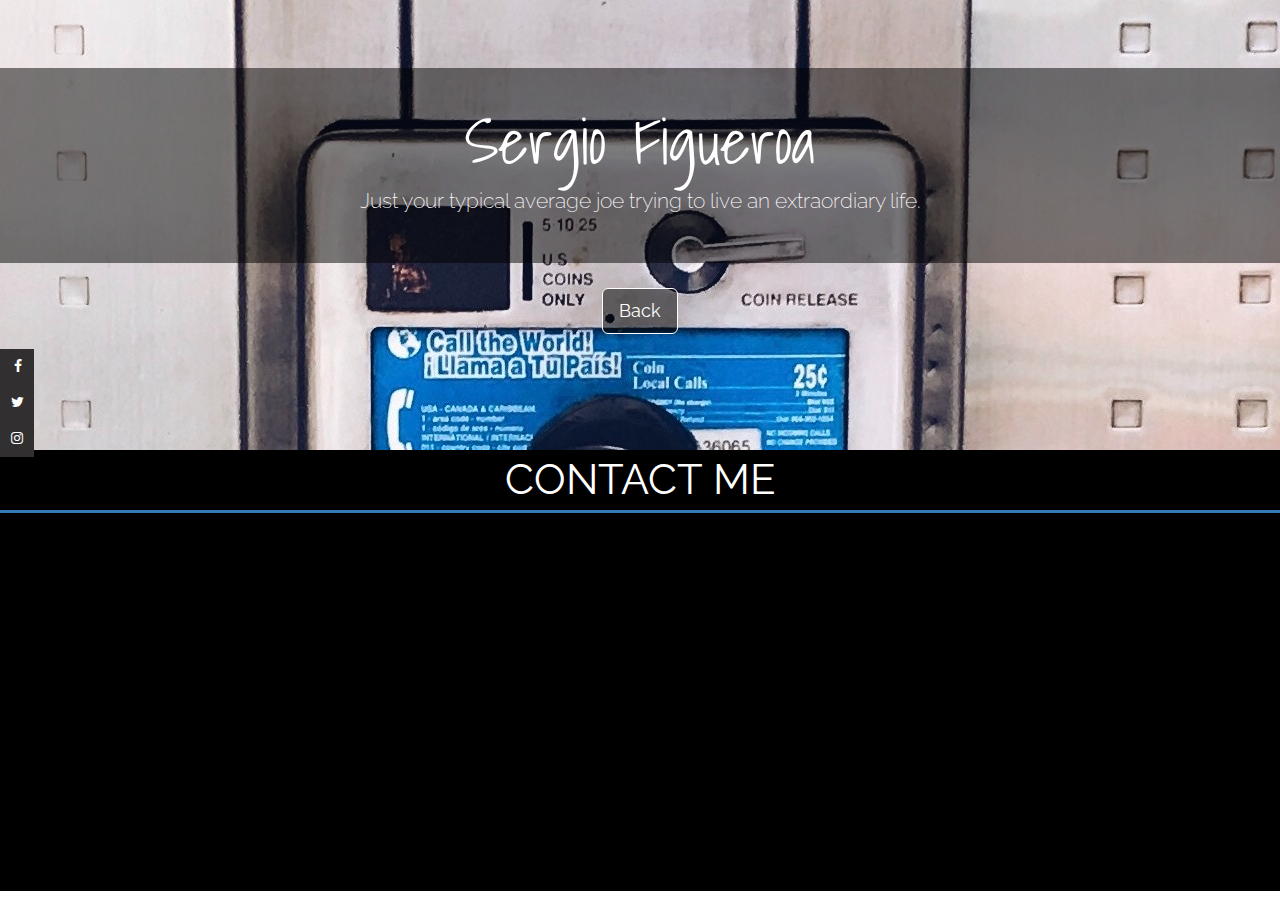
==== contact.html @ a8525e25 "basic layout finished" ====
<!DOCTYPE html>
<html lang="en">
<head>
  <meta charset="UTF-8">
  <meta name="viewport" content="width=device-width, initial-scale=1.0">
  <meta http-equiv="X-UA-Compatible" content="ie=edge">
  <title>Document</title>
  <link rel="stylesheet" href="css/bootstrap.min.css">
	<link rel="stylesheet" href="css/font-awesome.min.css">
	<link rel="stylesheet" href="css/styles.css">
  <link rel="stylesheet" href="css/contact.css">
    <link rel="stylesheet" href="https://cdnjs.cloudflare.com/ajax/libs/font-awesome/4.7.0/css/font-awesome.min.css">
</head>
<body>
  <!-- HERO SECTION YO -->
  <div class="jumbotron">
    <div class="black">
      <h1 class="shadows name" id="name">Sergio Figueroa</h1>
      <p class=rale>Just your typical average joe trying to live an extraordiary life.</p>
    </div>
    <div class="contact">
      <p><a class="btn btn-primary btn-lg box rale" href="index.html" role="button">Back</a></p>
    </div>
    <!-- SOCIAL ICONS -->
    <div class="footer-social-icons">
      <ul class="social-icons">
          <li><a href="https://facebook.com/ZombeeJeezus" class="social-icon"> <i class="fa fa-facebook"></i></a></li>
          <li><a href="https://twitter.com/SerjSpears" class="social-icon"> <i class="fa fa-twitter"></i></a></li>
          <li><a href="https://instagr.am/sergiosmocos" class="social-icon"> <i class="fa fa-instagram"></i></a></li>
    </div>
    <!-- SOCIAL ICONS END -->
  </div>
  <!--HERO ENDS-->

  <!-- LINKS -->
  <div class="work rale">CONTACT ME</div>
  <div class=".col-md-12 contact-section">

  </div>

</body>
</html>
---- css/styles.css ----
@import url('https://fonts.googleapis.com/css?family=Raleway:400,600|Shadows+Into+Light');
/*GLOBAL SECTION*/
body {
  min-height: 100vh;
  max-height: 100vh;
}

.shadows{
  font-family: 'Shadows Into Light', cursive;
}

.rale{
  font-family: 'Raleway', sans-serif;
}

html{
  height: 100%;
  width: 100%;
}



/*HERO SECTION*/
.jumbotron{
  background-image: url("../img/hero.jpg");
  text-align: center;
  color: #fff;
  background-position: center;
  height: 50vh;
  width: 100%;
  text-align: center;
  margin-bottom: 0%;

}

#name{
  padding-top: 3%;
}
.jumbotron .h1, .jumbotron h1{

}

.black{
  background-color: rgba(0, 0, 0, 0.5);
  height: 55%;
}

.box{
  background-color: rgba(0, 0, 0, 0.5);
  border: 1px solid #fff;
}

.contact{
  padding-top: 2%
}


.btn-primary:hover, .btn-primary:active, .btn-primary.active:focus, .btn-primary.active:hover, .btn-primary:active.focus, .btn-primary:active:focus, .btn-primary:active:hover, .open>.dropdown-toggle.btn-primary.focus, .open>.dropdown-toggle.btn-primary:focus, .open>.dropdown-toggle.btn-primary:hover{
  background-color: #fff;
  border-color: #fff;
  color: #000;
}

/*SOCIAL ICONS*/
ul {
    padding:0;
    list-style: none;
}

.footer-social-icons {
    width: 10px;
    display:block;
    margin: 0 auto;
    padding-right: 100%;
}
.social-icon {
    color: #fff;
}
ul.social-icons {
    margin-top: ;
}

i {
  height: 36px;
  width: 34px;
}

.fa-facebook {
    padding:10px 14px;
    -o-transition:.5s;
    -ms-transition:.5s;
    -moz-transition:.5s;
    -webkit-transition:.5s;
    transition: .5s;
    background-color: #322f30;
}
.fa-facebook:hover {
    background-color: #3d5b99;
}
.fa-twitter {
    padding:10px 11px;
    -o-transition:.5s;
    -ms-transition:.5s;
    -moz-transition:.5s;
    -webkit-transition:.5s;
    transition: .5s;
    background-color: #322f30;
}
.fa-twitter:hover {
    background-color: #00aced;
}
.fa-instagram {
    padding:10px 11px;
    -o-transition:.5s;
    -ms-transition:.5s;
    -moz-transition:.5s;
    -webkit-transition:.5s;
    transition: .5s;
    background-color: #322f30;
}
.fa-instagram:hover {
    background-color: #e25714;
}


/*WORK SECTION*/

.work{
  text-align: center;
  background-color: #000;
  color: #fff;
  font-size: 3em;
  height: %;
  border-bottom: 3px solid #337ab7
}


/*Links Section*/

.pastwork{
  background-color: #000;
  height: 33%;
}

.thumbnail {
  background-color: rgba(255, 255, 255, 0.9);
}

#image{

}

a.thumbnail.active, a.thumbnail:focus, a.thumbnail:hover{
  background-color: rgba(255, 255, 255, 0.1);
}

.pastwork:hover .text{
  visibility:visible;
  color: #fff;
}

.buttons{
  height: 40.6vh;
  background-color: #000;
}

.row{
  background-color: #000;
  padding: 2%;
  margin-right: 0%;
  padding-right: 15%;
}

.bg{
  background-color: #000;

}

.text{
  visibility: hidden;
  height: 5%;
}
---- css/contact.css ----
/*New Hero*/
.jumbotron{
  background-image: url("../img/phone.jpg");
  text-align: center;
  color: #fff;
  background-position: top;
  height: 50vh;
  width: 100%;
  text-align: center;
  margin-bottom: 0%;
}

.contact-section {
  height: 42vh;
  background-color: #000;
}
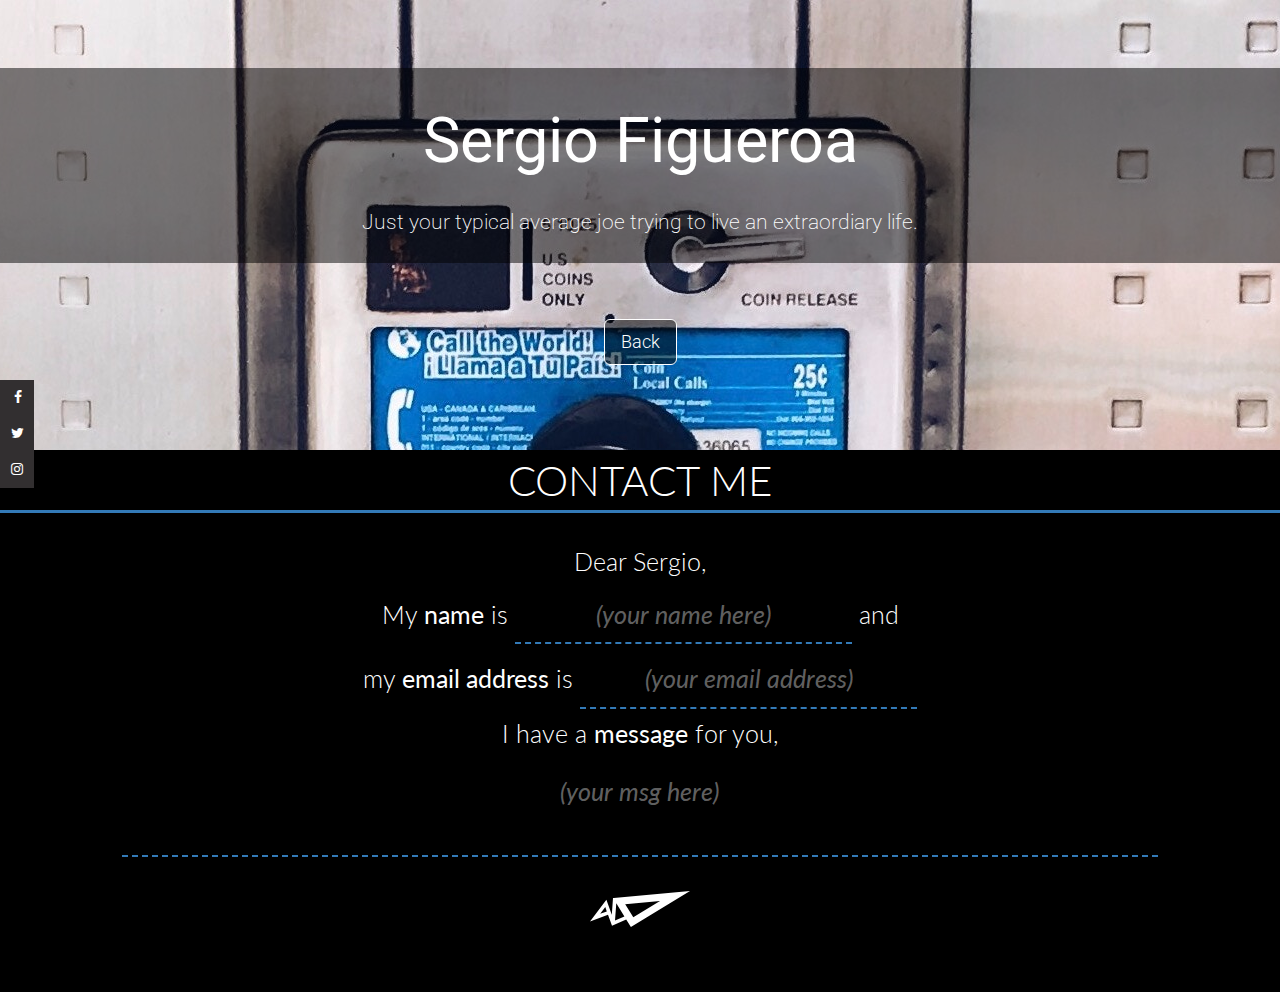
==== commit 687b305c: "mostly done" ====
--- a/contact.html
+++ b/contact.html
@@ -5,21 +5,23 @@
   <meta name="viewport" content="width=device-width, initial-scale=1.0">
   <meta http-equiv="X-UA-Compatible" content="ie=edge">
   <title>Document</title>
+  <script type="text/javascript" src="http://ajax.googleapis.com/ajax/libs/jquery/1.7.1/jquery.min.js"></script>
+  <script type="text/javascript" src="js/contact.js"></script>
   <link rel="stylesheet" href="css/bootstrap.min.css">
 	<link rel="stylesheet" href="css/font-awesome.min.css">
 	<link rel="stylesheet" href="css/styles.css">
   <link rel="stylesheet" href="css/contact.css">
-    <link rel="stylesheet" href="https://cdnjs.cloudflare.com/ajax/libs/font-awesome/4.7.0/css/font-awesome.min.css">
+  <link rel="stylesheet" href="https://cdnjs.cloudflare.com/ajax/libs/font-awesome/4.7.0/css/font-awesome.min.css">
 </head>
 <body>
   <!-- HERO SECTION YO -->
   <div class="jumbotron">
     <div class="black">
-      <h1 class="shadows name" id="name">Sergio Figueroa</h1>
-      <p class=rale>Just your typical average joe trying to live an extraordiary life.</p>
+      <h1 class="roboto name" id="name">Sergio Figueroa</h1>
+      <p class=light-robot>Just your typical average joe trying to live an extraordiary life.</p>
     </div>
     <div class="contact">
-      <p><a class="btn btn-primary btn-lg box rale" href="index.html" role="button">Back</a></p>
+      <p><a class="btn btn-primary btn-lg box light-robot" href="index.html" role="button">Back</a></p>
     </div>
     <!-- SOCIAL ICONS -->
     <div class="footer-social-icons">
@@ -35,6 +37,35 @@
   <!-- LINKS -->
   <div class="work rale">CONTACT ME</div>
   <div class=".col-md-12 contact-section">
+    <link href='https://fonts.googleapis.com/css?family=Lato' rel='stylesheet' type='text/css'>
+    <form id="contact-form">
+      <p>Dear Sergio,</p>
+    <p>My
+    <label for="your-name">name</label> is
+      <input type="text" name="your-name" id="your-name" minlength="3" placeholder="(your name here)" required> and</p>
+
+    <p>my
+      <label for="email">email address</label> is
+      <input type="email" name="your-email" id="email" placeholder="(your email address)" required>
+    </p>
+
+    <p> I have a
+      <label for="your-message">message</label> for you,</p>
+
+    <p>
+      <textarea name="your-message" id="your-message" placeholder="(your msg here)" class="expanding" required></textarea>
+    </p>
+    <p>
+      <button type="submit">
+        <svg version="1.1" class="send-icn" xmlns="http://www.w3.org/2000/svg" xmlns:xlink="http://www.w3.org/1999/xlink" x="0px" y="0px" width="100px" height="36px" viewBox="0 0 100 36" enable-background="new 0 0 100 36" xml:space="preserve">
+          <path d="M100,0L100,0 M23.8,7.1L100,0L40.9,36l-4.7-7.5L22,34.8l-4-11L0,30.5L16.4,8.7l5.4,15L23,7L23.8,7.1z M16.8,20.4l-1.5-4.3
+  	l-5.1,6.7L16.8,20.4z M34.4,25.4l-8.1-13.1L25,29.6L34.4,25.4z M35.2,13.2l8.1,13.1L70,9.9L35.2,13.2z" />
+        </svg>
+        <small>send</small>
+      </button>
+    </p>
+  </form>
+
 
   </div>
 
--- a/css/styles.css
+++ b/css/styles.css
@@ -1,17 +1,24 @@
-@import url('https://fonts.googleapis.com/css?family=Raleway:400,600|Shadows+Into+Light');
-/*GLOBAL SECTION*/
+@import url('https://fonts.googleapis.com/css?family=Roboto:300,400,700');
+/*GLOBALS*/
+.light-robot{
+  font-family: "Roboto",cursive;
+  font-weight: 300;
+}
+.roboto{
+  font-family: 'Roboto', cursive;
+  font-weight: 400;
+}
+.robot{
+  font-family: 'Roboto', cursive;
+  font-weight: 700;
+}
+
 body {
   min-height: 100vh;
   max-height: 100vh;
+  background-color: #000;
 }
 
-.shadows{
-  font-family: 'Shadows Into Light', cursive;
-}
-
-.rale{
-  font-family: 'Raleway', sans-serif;
-}
 
 html{
   height: 100%;
@@ -131,7 +138,7 @@
   color: #fff;
   font-size: 3em;
   height: %;
-  border-bottom: 3px solid #337ab7
+  border-bottom: 3px solid #337ab7;
 }
 
 
@@ -179,4 +186,11 @@
 .text{
   visibility: hidden;
   height: 5%;
+  float: center;
 }
+
+p {
+    margin: 0px 0 -24px;
+}
+
+/*CONTACT SECTION*/
--- a/css/contact.css
+++ b/css/contact.css
@@ -14,3 +14,166 @@
   height: 42vh;
   background-color: #000;
 }
+
+p{
+  margin: 31px 0 -24px;
+}
+
+body {
+  font-family: 'Lato', georgia;
+  color: rgba(255, 255, 255, 1);
+  background-color: #000;
+  text-align: center;
+  font-weight: 300;
+  -webkit-font-smoothing: antialiased;
+}
+
+#contact-form {
+  max-width: 90%;
+  margin: 0 auto;
+  font-size: 25px;
+}
+
+label {
+  font-weight: 400;
+  cursor: pointer;
+}
+
+textarea,
+input {
+  border: none;
+  outline: none;
+  border-radius: 0;
+  text-align: center;
+  background: none;
+  font-weight: 700;
+  font-family: 'Lato', georgia;
+  font-size: 25px;
+  color: rgba(255, 255, 255, 1);
+  max-width: 90%;
+  padding: 1rem;
+  border: 2px dashed ##337ab7;
+  box-sizing: border-box;
+  cursor: text;
+}
+
+textarea {
+  text-align: left;
+  /* overflow:hidden; */
+
+  resize: none;
+  width: 90%;
+  border-color: rgba(255, 255, 255, 0)
+}
+
+textarea:focus {
+  background-color: rgba(255, 255, 255, 0.2);
+  border: 2px dashed #337ab7;
+}
+
+textarea:focus:required:valid {
+  border: 2px solid rgba(255, 255, 255, 0);
+  border-bottom: 2px solid rgba(255, 255, 255, 0.2);
+}
+
+textarea:required:valid {
+  border-bottom: 2px solid rgba(255, 255, 255, 0.2);
+}
+
+input {
+  border-bottom: 2px dashed #337ab7;
+}
+
+input:required,
+textarea:required {
+  border-bottom: 2px dashed #337ab7;
+}
+
+input:focus {
+  border-bottom: 2px dashed #337ab7;
+  background-color: rgba(255, 255, 255, 0.2);
+}
+
+input:required:valid {
+  border-bottom: 2px solid rgba(255, 255, 255, 0.2);
+}
+
+input:required:invalid {
+  color: rgba(255, 255, 255, 0.5);
+}
+
+::-webkit-input-placeholder {
+  text-align: center;
+  color: rgba(255, 255, 255, 0.4);
+  font-style: italic;
+  font-weight: 400;
+}
+
+:-moz-placeholder {
+  /* Firefox 18- */
+
+  text-align: center;
+  color: rgba(255, 255, 255, 0.4);
+  font-style: italic;
+  font-weight: 400;
+}
+
+::-moz-placeholder {
+  /* Firefox 19+ */
+
+  text-align: center;
+  color: rgba(255, 255, 255, 0.4);
+  font-style: italic;
+  font-weight: 400;
+}
+
+:-ms-input-placeholder {
+  text-align: center;
+  color: rgba(255, 255, 255, 0.4);
+  font-style: italic;
+  font-weight: 400;
+}
+
+.expanding {
+  vertical-align: top;
+}
+
+.send-icn {
+  fill: rgba(255, 255, 255, 1)
+}
+
+.send-icn:hover {
+  fill: rgba(0, 0, 0, 1);
+  cursor: pointer;
+}
+
+button {
+  background: none;
+  border: none;
+  outline: none;
+  margin: 2vmax;
+}
+
+button:hover small {
+  opacity: 1;
+}
+
+small {
+  display: block;
+  opacity: 0;
+}
+
+.website {
+  opacity: 1;
+  font-size: 16px;
+  color: white;
+  position: relative;
+  text-align: center;
+  display: block;
+  margin-top: 7%;
+
+}
+
+.website a {
+  color: white;
+}
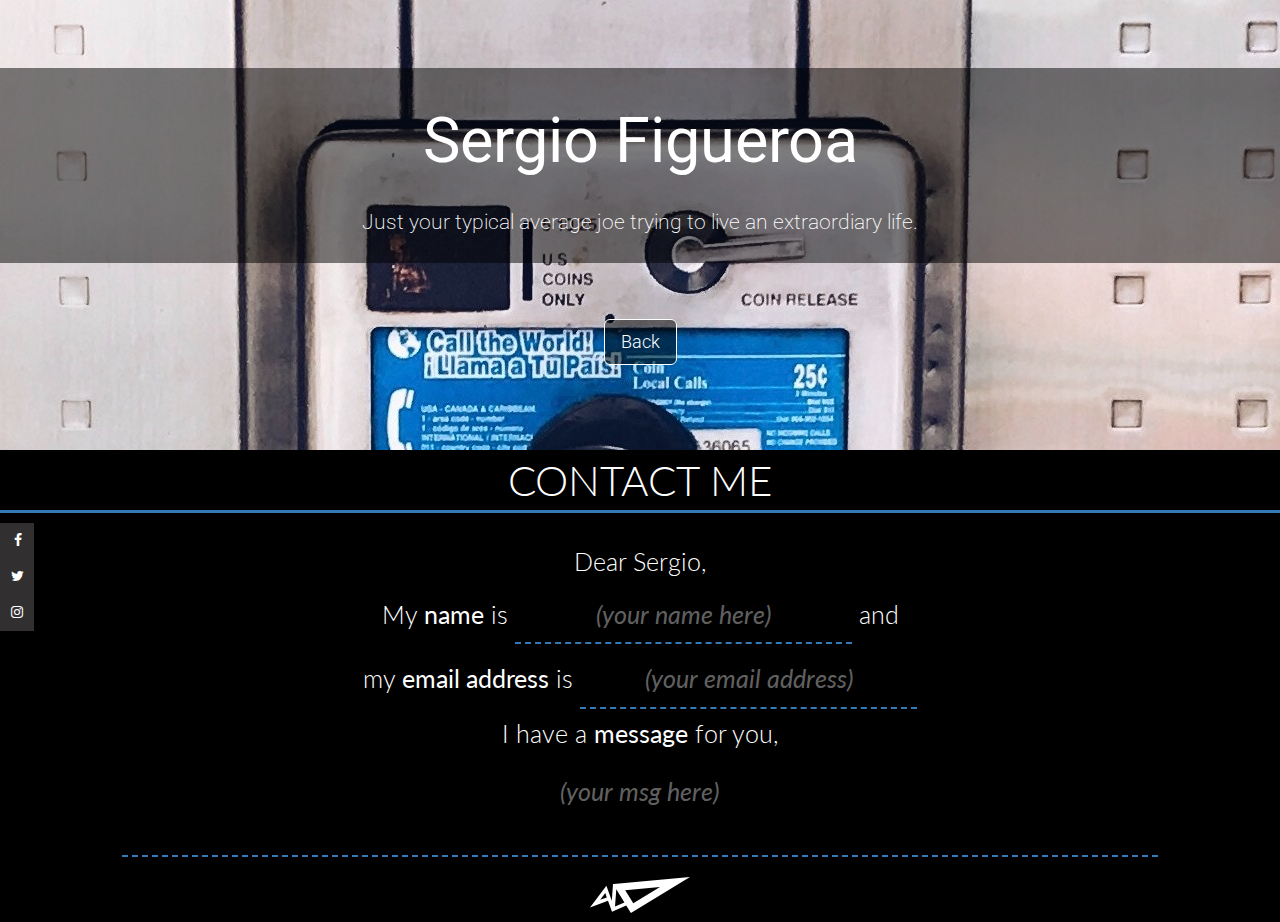
==== commit 204ea97d: "done for final" ====
--- a/contact.html
+++ b/contact.html
@@ -23,6 +23,12 @@
     <div class="contact">
       <p><a class="btn btn-primary btn-lg box light-robot" href="index.html" role="button">Back</a></p>
     </div>
+  </div>
+  <!--HERO ENDS-->
+
+  <!-- LINKS -->
+  <div class="work rale">CONTACT ME</div>
+  <div class=".col-md-12 contact-section">
     <!-- SOCIAL ICONS -->
     <div class="footer-social-icons">
       <ul class="social-icons">
@@ -31,12 +37,6 @@
           <li><a href="https://instagr.am/sergiosmocos" class="social-icon"> <i class="fa fa-instagram"></i></a></li>
     </div>
     <!-- SOCIAL ICONS END -->
-  </div>
-  <!--HERO ENDS-->
-
-  <!-- LINKS -->
-  <div class="work rale">CONTACT ME</div>
-  <div class=".col-md-12 contact-section">
     <link href='https://fonts.googleapis.com/css?family=Lato' rel='stylesheet' type='text/css'>
     <form id="contact-form">
       <p>Dear Sergio,</p>
--- a/css/styles.css
+++ b/css/styles.css
@@ -138,7 +138,7 @@
   color: #fff;
   font-size: 3em;
   height: %;
-  border-bottom: 3px solid #337ab7;
+  border-bottom: 3px solid #337ab7
 }
 
 
@@ -173,7 +173,6 @@
 
 .row{
   background-color: #000;
-  padding: 2%;
   margin-right: 0%;
   padding-right: 15%;
 }
@@ -193,4 +192,4 @@
     margin: 0px 0 -24px;
 }
 
-/*CONTACT SECTION*/
+/*CONTACT SECT*/
--- a/css/contact.css
+++ b/css/contact.css
@@ -9,9 +9,19 @@
   text-align: center;
   margin-bottom: 0%;
 }
+/*SOCIAL ICONS*/
+.footer-social-icons{
+  float: left;
+  margin-top: -1.62%;
+  padding-right: 0%;
+}
+
+
+
+/*CONTACT FORM*/
 
 .contact-section {
-  height: 42vh;
+  height: 40vh;
   background-color: #000;
 }
 
@@ -151,7 +161,7 @@
   background: none;
   border: none;
   outline: none;
-  margin: 2vmax;
+  margin: 1%;
 }
 
 button:hover small {
@@ -161,6 +171,8 @@
 small {
   display: block;
   opacity: 0;
+  padding-bottom: 15%;
+  margin: -45%;
 }
 
 .website {
